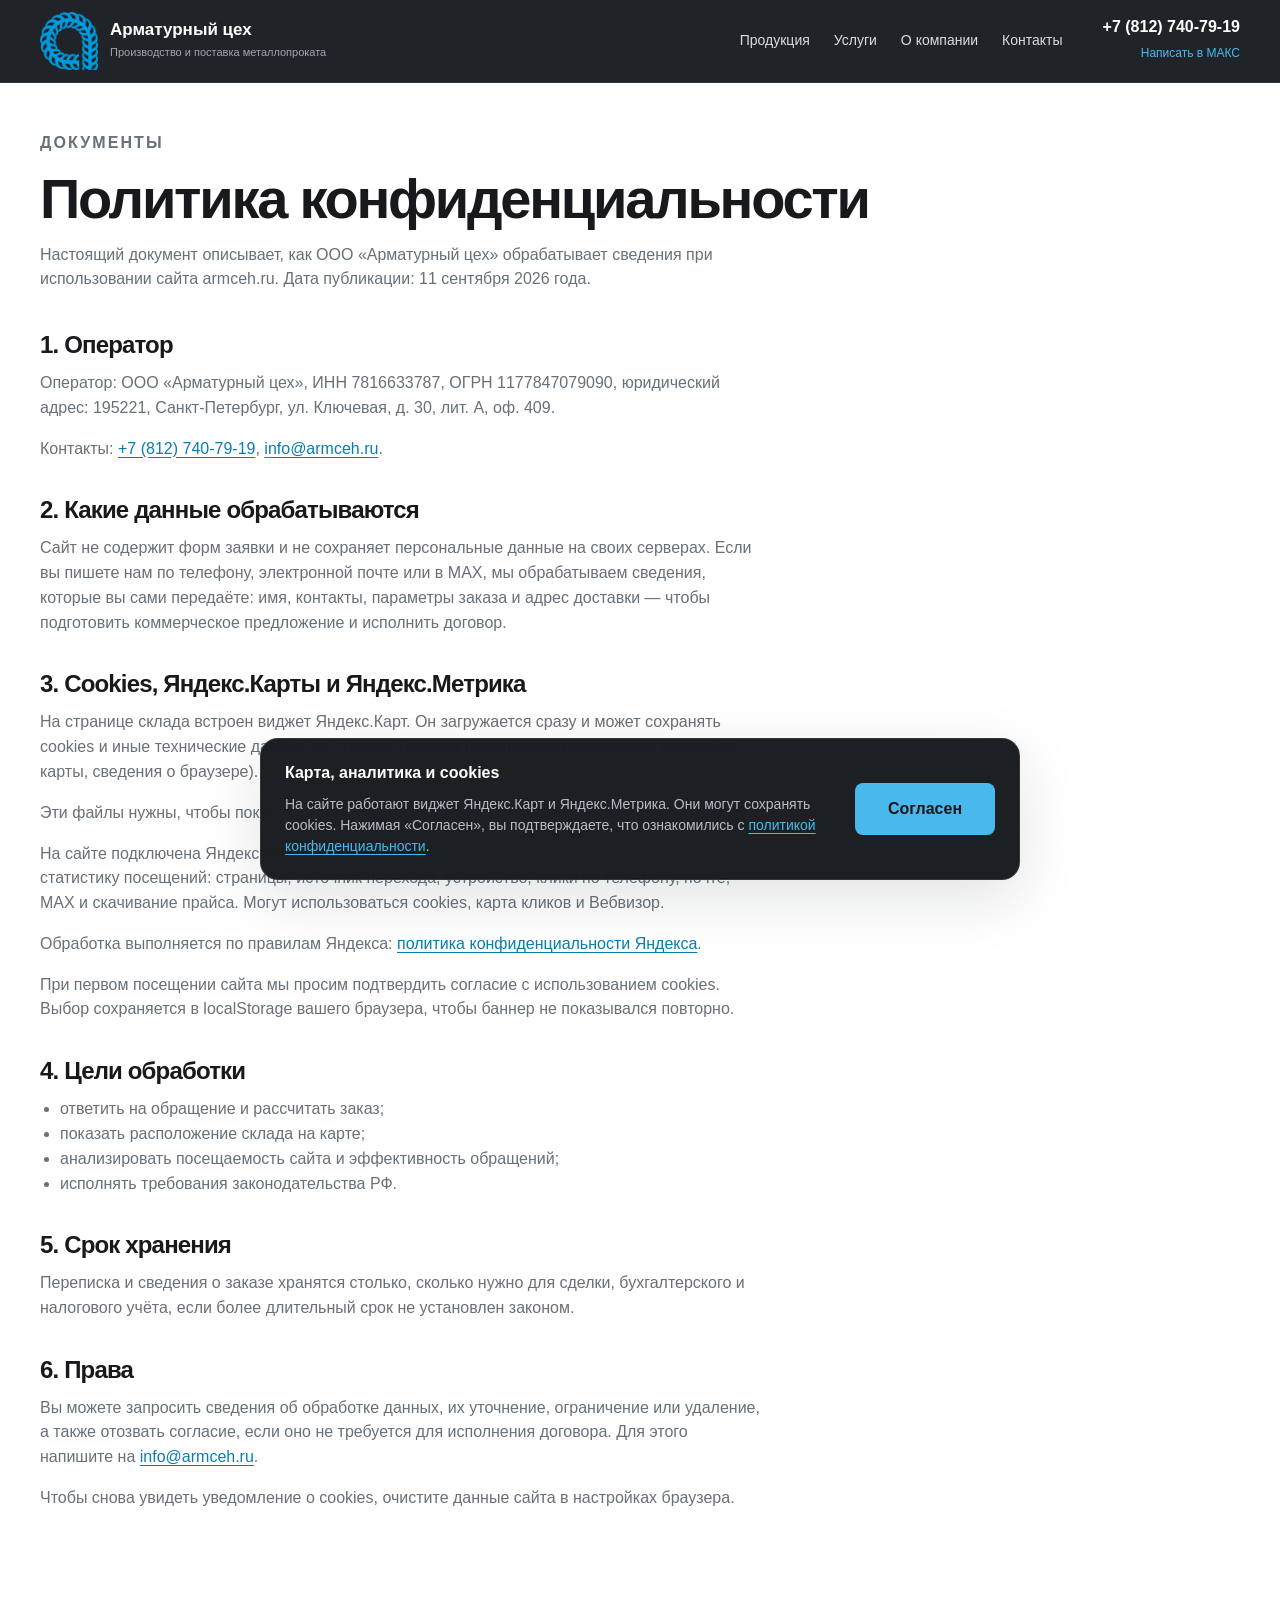
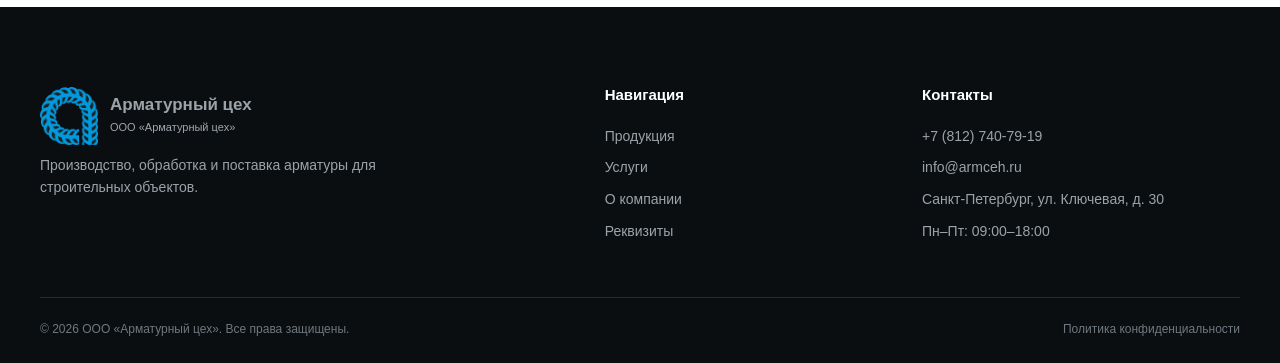
==== privacy.html @ 701f9a3c "Publish branding, privacy, SEO and Yandex Metrika. The live GitHub Pages site on armceh.ru needs the" ====
<!DOCTYPE html>
<html lang="ru">
<head>
  <meta charset="UTF-8">
  <meta name="viewport" content="width=device-width, initial-scale=1.0">
  <title>Политика конфиденциальности — Арматурный цех</title>
  <meta
    name="description"
    content="Политика конфиденциальности ООО «Арматурный цех»: обработка данных, cookies, Яндекс.Карты и Яндекс.Метрика."
  >
  <link rel="canonical" href="https://armceh.ru/privacy.html">
  <meta name="theme-color" content="#13171b">
  <meta property="og:type" content="article">
  <meta property="og:locale" content="ru_RU">
  <meta property="og:site_name" content="Арматурный цех">
  <meta property="og:url" content="https://armceh.ru/privacy.html">
  <meta property="og:title" content="Политика конфиденциальности — Арматурный цех">
  <meta property="og:description" content="Политика конфиденциальности ООО «Арматурный цех»: обработка данных, cookies, Яндекс.Карты и Яндекс.Метрика.">
  <meta property="og:image" content="https://armceh.ru/images/og.jpg">
  <meta name="twitter:card" content="summary_large_image">
  <link rel="icon" href="favicon.ico?v=mark" sizes="any">
  <link rel="icon" type="image/png" sizes="32x32" href="favicon-32.png?v=mark">
  <link rel="apple-touch-icon" sizes="180x180" href="apple-touch-icon.png?v=mark">
  <link rel="stylesheet" href="style.css?v=cookies">
  <script src="script.js?v=metrika" defer></script>
</head>
<body>
  <header class="header" id="top">
    <div class="container header__inner">
      <a class="logo" href="index.html" aria-label="Арматурный цех — на главную">
        <img class="logo__mark" src="logo.png?v=3" alt="" width="256" height="256">
        <span class="logo__text">
          <strong>Арматурный цех</strong>
          <small>Производство и поставка металлопроката</small>
        </span>
      </a>

      <button
        class="menu-button"
        type="button"
        aria-label="Открыть меню"
        aria-expanded="false"
        aria-controls="main-menu"
      >
        <span></span>
        <span></span>
        <span></span>
      </button>

      <nav class="nav" id="main-menu" aria-label="Основное меню">
        <a href="index.html#products">Продукция</a>
        <a href="index.html#services">Услуги</a>
        <a href="index.html#about">О компании</a>
        <a href="index.html#contacts">Контакты</a>
      </nav>

      <div class="header__contacts">
        <a class="header__phone" href="tel:+78127407919">+7 (812) 740-79-19</a>
        <a class="text-button" href="https://max.ru/u/f9LHodD0cOK4kGQ6Bi7NvbEo7JnAtgJ-mdJs-X30t5SCS02kp2CBmQpRLBI" target="_blank" rel="noopener noreferrer">Написать в МАКС</a>
      </div>
    </div>
  </header>

  <main>
    <section class="section legal">
      <div class="container">
        <p class="eyebrow">Документы</p>
        <h1>Политика конфиденциальности</h1>
        <p class="legal__lead">
          Настоящий документ описывает, как ООО «Арматурный цех» обрабатывает
          сведения при использовании сайта armceh.ru. Дата публикации: 11 сентября 2026 года.
        </p>

        <h2>1. Оператор</h2>
        <p>
          Оператор: ООО «Арматурный цех», ИНН 7816633787, ОГРН 1177847079090,
          юридический адрес: 195221, Санкт-Петербург, ул. Ключевая, д. 30, лит. А, оф. 409.
        </p>
        <p>
          Контакты: <a href="tel:+78127407919">+7 (812) 740-79-19</a>,
          <a href="mailto:info@armceh.ru">info@armceh.ru</a>.
        </p>

        <h2>2. Какие данные обрабатываются</h2>
        <p>
          Сайт не содержит форм заявки и не сохраняет персональные данные на своих серверах.
          Если вы пишете нам по телефону, электронной почте или в MAX, мы обрабатываем
          сведения, которые вы сами передаёте: имя, контакты, параметры заказа и адрес доставки —
          чтобы подготовить коммерческое предложение и исполнить договор.
        </p>

        <h2>3. Cookies, Яндекс.Карты и Яндекс.Метрика</h2>
        <p>
          На странице склада встроен виджет Яндекс.Карт. Он загружается сразу и может
          сохранять cookies и иные технические данные на стороне Яндекса
          (идентификаторы сессии, настройки карты, сведения о браузере).
        </p>
        <p>
          Эти файлы нужны, чтобы показать карту и маршрут до склада.
        </p>
        <p>
          На сайте подключена Яндекс.Метрика (счётчик 112493161). Она собирает обезличенную
          статистику посещений: страницы, источник перехода, устройство, клики по телефону,
          почте, MAX и скачивание прайса. Могут использоваться cookies, карта кликов и Вебвизор.
        </p>
        <p>
          Обработка выполняется по правилам Яндекса:
          <a href="https://yandex.ru/legal/confidential/" target="_blank" rel="noopener noreferrer">политика конфиденциальности Яндекса</a>.
        </p>
        <p>
          При первом посещении сайта мы просим подтвердить согласие с использованием cookies.
          Выбор сохраняется в localStorage вашего браузера, чтобы баннер не показывался повторно.
        </p>

        <h2>4. Цели обработки</h2>
        <ul>
          <li>ответить на обращение и рассчитать заказ;</li>
          <li>показать расположение склада на карте;</li>
          <li>анализировать посещаемость сайта и эффективность обращений;</li>
          <li>исполнять требования законодательства РФ.</li>
        </ul>

        <h2>5. Срок хранения</h2>
        <p>
          Переписка и сведения о заказе хранятся столько, сколько нужно для сделки,
          бухгалтерского и налогового учёта, если более длительный срок не установлен законом.
        </p>

        <h2>6. Права</h2>
        <p>
          Вы можете запросить сведения об обработке данных, их уточнение, ограничение
          или удаление, а также отозвать согласие, если оно не требуется для исполнения договора.
          Для этого напишите на <a href="mailto:info@armceh.ru">info@armceh.ru</a>.
        </p>
        <p>
          Чтобы снова увидеть уведомление о cookies, очистите данные сайта в настройках браузера.
        </p>
      </div>
    </section>
  </main>

  <footer class="footer" id="contacts">
    <div class="container footer__grid">
      <div>
        <a class="logo logo--footer" href="index.html">
          <img class="logo__mark" src="logo.png?v=3" alt="" width="256" height="256">
          <span class="logo__text">
            <strong>Арматурный цех</strong>
            <small>ООО «Арматурный цех»</small>
          </span>
        </a>
        <p class="footer__note">
          Производство, обработка и поставка арматуры для строительных объектов.
        </p>
      </div>
      <div>
        <h3>Навигация</h3>
        <a href="index.html#products">Продукция</a>
        <a href="index.html#services">Услуги</a>
        <a href="index.html#about">О компании</a>
        <a href="index.html#requisites">Реквизиты</a>
      </div>
      <div>
        <h3>Контакты</h3>
        <a href="tel:+78127407919">+7 (812) 740-79-19</a>
        <a href="mailto:info@armceh.ru">info@armceh.ru</a>
        <p>Санкт-Петербург, ул. Ключевая, д. 30</p>
        <p>Пн–Пт: 09:00–18:00</p>
      </div>
    </div>
    <div class="container footer__bottom">
      <span>© <span id="current-year"></span> ООО «Арматурный цех». Все права защищены.</span>
      <a href="privacy.html">Политика конфиденциальности</a>
    </div>
  </footer>

  <div
    class="cookie-banner"
    id="cookie-banner"
    hidden
    role="dialog"
    aria-modal="false"
    aria-labelledby="cookie-banner-title"
    aria-describedby="cookie-banner-text"
  >
    <div class="cookie-banner__card">
      <div class="cookie-banner__copy">
        <p class="cookie-banner__title" id="cookie-banner-title">Карта, аналитика и cookies</p>
        <p id="cookie-banner-text">
          На сайте работают виджет Яндекс.Карт и Яндекс.Метрика. Они могут сохранять cookies.
          Нажимая «Согласен», вы подтверждаете, что ознакомились с
          <a href="privacy.html">политикой конфиденциальности</a>.
        </p>
      </div>
      <button class="button button--primary cookie-banner__button" type="button" id="cookie-accept">
        Согласен
      </button>
    </div>
  </div>
</body>
</html>
---- style.css ----
:root {
  --bg: #f4f5f7;
  --surface: #ffffff;
  --surface-dark: #13171b;
  --surface-dark-2: #1b2025;
  --text: #17191c;
  --muted: #687078;
  --line: #dfe3e7;
  --accent: #49b9ed;
  --accent-dark: #087eaf;
  --white: #ffffff;
  --max-width: 1200px;
  --radius: 18px;
  --shadow: 0 18px 60px rgba(16, 23, 30, 0.12);
}

* {
  box-sizing: border-box;
}

html {
  scroll-behavior: smooth;
}

body {
  margin: 0;
  min-width: 320px;
  color: var(--text);
  background: var(--surface);
  font-family: Arial, Helvetica, sans-serif;
  line-height: 1.55;
}

body.menu-open {
  overflow: hidden;
}

button,
input,
select,
textarea {
  font: inherit;
}

button,
a {
  -webkit-tap-highlight-color: transparent;
}

a {
  color: inherit;
  text-decoration: none;
}

img {
  display: block;
  max-width: 100%;
}

.container {
  width: min(calc(100% - 40px), var(--max-width));
  margin-inline: auto;
}

.section {
  padding: 80px 0;
  scroll-margin-top: 90px;
}

.section--muted {
  background: var(--bg);
}

.section--dark {
  color: var(--white);
  background:
    radial-gradient(
      circle at 82% 20%,
      rgba(73, 185, 237, 0.12),
      transparent 28%
    ),
    var(--surface-dark);
}

.eyebrow {
  margin: 0 0 12px;
  color: var(--accent-dark);
  font-size: 13px;
  font-weight: 800;
  letter-spacing: 0.13em;
  text-transform: uppercase;
}

.section--dark .eyebrow,
.hero .eyebrow {
  color: var(--accent);
}

h1,
h2,
h3,
p {
  margin-top: 0;
}

h1,
h2,
h3 {
  line-height: 1.12;
}

h1 {
  max-width: 860px;
  margin-bottom: 24px;
  font-size: clamp(40px, 5.4vw, 70px);
  letter-spacing: -0.04em;
}

h2 {
  margin-bottom: 20px;
  font-size: clamp(32px, 4vw, 52px);
  letter-spacing: -0.035em;
}

h3 {
  margin-bottom: 12px;
  font-size: 22px;
}

.section-heading {
  display: flex;
  align-items: flex-end;
  justify-content: space-between;
  gap: 50px;
  margin-bottom: 44px;
}

.section-heading > p {
  max-width: 500px;
  margin-bottom: 8px;
  color: var(--muted);
}

.section-heading--light > p {
  color: #aab2b9;
}

/* Шапка */

.header {
  position: sticky;
  z-index: 100;
  top: 0;
  color: var(--white);
  background: rgba(19, 23, 27, 0.94);
  border-bottom: 1px solid rgba(255, 255, 255, 0.1);
  backdrop-filter: blur(14px);
}

.header__inner {
  display: flex;
  align-items: center;
  min-height: 82px;
  gap: 28px;
}

.logo {
  display: inline-flex;
  flex-shrink: 0;
  align-items: center;
  gap: 12px;
}

.logo__mark {
  display: block;
  width: auto;
  height: 58px;
  object-fit: contain;
  object-position: center;
  flex-shrink: 0;
}

.logo__text {
  display: flex;
  flex-direction: column;
}

.logo__text strong {
  font-size: 17px;
  line-height: 1.1;
}

.logo__text small {
  margin-top: 4px;
  color: #9fa7ae;
  font-size: 11px;
}

.nav {
  display: flex;
  align-items: center;
  gap: 24px;
  margin-left: auto;
}

.nav a {
  color: #d8dde1;
  font-size: 14px;
  transition: color 0.2s ease;
}

.nav a:hover {
  color: var(--accent);
}

.header__contacts {
  display: flex;
  flex-direction: column;
  align-items: flex-end;
  margin-left: 12px;
}

.header__phone {
  font-weight: 800;
  white-space: nowrap;
}

.text-button {
  padding: 4px 8px;
  margin-right: -8px;
  border-radius: 5px;
  transition: color 0.15s ease, background-color 0.15s ease, transform 0.15s ease;
  color: var(--accent);
  background: none;
  border: 0;
  cursor: pointer;
  font-size: 12px;
}

.text-button:hover {
  color: #8bd8fa;
  background-color: rgba(73, 185, 237, 0.12);
}

.text-button:active {
  transform: translateY(1px) scale(0.97);
  background-color: rgba(73, 185, 237, 0.24);
}

.text-button:focus-visible {
  outline: 2px solid var(--accent);
  outline-offset: 3px;
}

@media (prefers-reduced-motion: reduce) {
  .text-button {
    transition: none;
  }
}

.menu-button {
  display: none;
  width: 44px;
  height: 44px;
  margin-left: auto;
  padding: 10px;
  background: transparent;
  border: 1px solid rgba(255, 255, 255, 0.18);
  border-radius: 10px;
}

.menu-button span {
  display: block;
  width: 100%;
  height: 2px;
  margin: 5px 0;
  background: var(--white);
  transition:
    transform 0.2s ease,
    opacity 0.2s ease;
}

/* Первый экран */

.hero {
  position: relative;
  overflow: hidden;
  min-height: 760px;
  color: var(--white);
  background:
    linear-gradient(
      105deg,
      rgba(9, 12, 15, 0.98) 0%,
      rgba(17, 22, 27, 0.9) 50%,
      rgba(27, 32, 37, 0.84) 100%
    ),
    repeating-linear-gradient(
      120deg,
      transparent 0 44px,
      rgba(255, 255, 255, 0.025) 44px 46px
    ),
    #14191e;
}

.hero::after {
  position: absolute;
  right: -80px;
  bottom: -170px;
  width: 620px;
  height: 620px;
  content: "";
  border: 90px solid rgba(73, 185, 237, 0.13);
  border-radius: 50%;
}

.hero__grid {
  position: absolute;
  inset: 0;
  opacity: 0.34;
  background-image:
    linear-gradient(
      rgba(255, 255, 255, 0.035) 1px,
      transparent 1px
    ),
    linear-gradient(
      90deg,
      rgba(255, 255, 255, 0.035) 1px,
      transparent 1px
    );
  background-size: 70px 70px;
}

.hero__content {
  position: relative;
  z-index: 1;
  display: grid;
  grid-template-columns: minmax(0, 1.45fr) minmax(310px, 0.55fr);
  align-items: stretch;
  align-content: center;
  gap: 70px;
  min-height: 760px;
  padding-top: 72px;
  padding-bottom: 72px;
}

.hero__lead {
  max-width: 720px;
  margin-bottom: 34px;
  color: #bdc5cc;
  font-size: 20px;
}

.hero__actions {
  display: flex;
  flex-wrap: wrap;
  gap: 14px;
}

.button {
  display: inline-flex;
  min-height: 52px;
  align-items: center;
  justify-content: center;
  padding: 0 24px;
  border: 1px solid transparent;
  border-radius: 8px;
  cursor: pointer;
  font-weight: 800;
  transition:
    transform 0.2s ease,
    background 0.2s ease,
    border-color 0.2s ease;
}

.button:hover {
  transform: translateY(-2px);
}

.button--primary {
  color: #171717;
  background: var(--accent);
}

.button--primary:hover {
  background: #75cef5;
}

.button--outline {
  color: var(--white);
  background: transparent;
  border-color: rgba(255, 255, 255, 0.34);
}

.button--outline:hover {
  border-color: var(--white);
}

.button--dark {
  color: var(--white);
  background: var(--surface-dark);
}

.button--wide {
  width: 100%;
}

.hero__features {
  display: flex;
  flex-wrap: wrap;
  gap: 38px;
  margin: 54px 0 0;
  padding: 0;
  list-style: none;
}

.hero__features li {
  display: flex;
  flex-direction: column;
}

.hero__features strong {
  color: var(--white);
  font-size: 18px;
}

.hero__features span {
  color: #929ba3;
  font-size: 13px;
}

.hero-card {
  display: flex;
  flex-direction: column;
  padding: 34px;
  color: var(--text);
  background: var(--surface);
  border-radius: var(--radius);
  box-shadow: var(--shadow);
}

.hero-card__label {
  margin-bottom: 8px;
  color: var(--accent-dark);
  font-size: 13px;
  font-weight: 800;
  letter-spacing: 0.1em;
  text-transform: uppercase;
}

.hero-card h2 {
  margin-bottom: 10px;
  font-size: 32px;
}

.hero-card > p {
  color: var(--muted);
}

.hero-card .hero-card__hint {
  margin: 0;
  font-size: 14px;
}

.hero-card .max-contact-block {
  margin-top: 24px;
  margin-bottom: auto;
}

.max-contact-block {
  display: grid;
  gap: 14px;
}

button:disabled {
  cursor: default;
}

/* Продукция */

.product-grid {
  display: grid;
  grid-template-columns: repeat(4, 1fr);
  gap: 20px;
}

.product-card {
  display: flex;
  flex-direction: column;
  overflow: hidden;
  height: 100%;
  background: var(--surface);
  border: 1px solid var(--line);
  border-radius: var(--radius);
  transition:
    transform 0.25s ease,
    box-shadow 0.25s ease;
}

.product-card:hover {
  transform: translateY(-7px);
  box-shadow: var(--shadow);
}

.product-card__visual {
  position: relative;
  overflow: hidden;
  height: 220px;
  background: linear-gradient(145deg, #424a51, #171b1f);
}

.product-card__visual::after {
  position: absolute;
  inset: 0;
  content: "";
  background: linear-gradient(
    150deg,
    transparent 40%,
    rgba(73, 185, 237, 0.18)
  );
}

.product-card__content {
  display: flex;
  flex: 1;
  flex-direction: column;
  padding: 25px;
}

.product-card__content p {
  flex: 1;
  color: var(--muted);
  font-size: 14px;
}

.card-link {
  margin-top: auto;
  padding: 0;
  color: var(--accent-dark);
  background: transparent;
  border: 0;
  cursor: pointer;
  font-weight: 800;
}

.product-card__visual--bars span {
  position: absolute;
  z-index: 1;
  left: -40px;
  width: 330px;
  height: 18px;
  background:
    repeating-linear-gradient(
      90deg,
      #9ca4aa 0 8px,
      #626a70 8px 12px
    );
  border-radius: 10px;
  box-shadow: 0 7px 12px rgba(0, 0, 0, 0.35);
  transform: rotate(-15deg);
}

.product-card__visual--bars span:nth-child(1) {
  top: 45px;
}

.product-card__visual--bars span:nth-child(2) {
  top: 76px;
  left: -15px;
}

.product-card__visual--bars span:nth-child(3) {
  top: 107px;
  left: -30px;
}

.product-card__visual--bars span:nth-child(4) {
  top: 138px;
  left: -5px;
}

.product-card__visual--bars span:nth-child(5) {
  top: 169px;
  left: -45px;
}

.product-card__visual--bent span {
  position: absolute;
  z-index: 1;
  width: 150px;
  height: 130px;
  border: 17px solid #818a91;
  border-right: 0;
  border-bottom: 0;
  border-radius: 22px 0 0;
  transform: rotate(20deg);
}

.product-card__visual--bent span:nth-child(1) {
  top: 38px;
  left: 55px;
}

.product-card__visual--bent span:nth-child(2) {
  top: 65px;
  left: 90px;
  opacity: 0.7;
}

.product-card__visual--bent span:nth-child(3) {
  top: 92px;
  left: 125px;
  opacity: 0.45;
}

.product-card__visual--mesh span {
  position: absolute;
  z-index: 1;
  inset: 25px;
  background-image:
    linear-gradient(#8f989e 5px, transparent 5px),
    linear-gradient(90deg, #8f989e 5px, transparent 5px);
  background-size: 36px 36px;
  transform:
    perspective(400px)
    rotateX(55deg)
    rotateZ(-12deg);
  box-shadow: 0 30px 30px rgba(0, 0, 0, 0.3);
}

.product-card__visual--frame span {
  position: absolute;
  z-index: 1;
  left: 35px;
  width: 230px;
  height: 12px;
  background: #8c949a;
  border-radius: 7px;
  transform: rotate(-12deg);
}

.product-card__visual--frame span:nth-child(1) {
  top: 55px;
}

.product-card__visual--frame span:nth-child(2) {
  top: 105px;
}

.product-card__visual--frame span:nth-child(3) {
  top: 82px;
  transform: rotate(78deg);
}

.product-card__visual--frame span:nth-child(4) {
  top: 82px;
  left: 128px;
  transform: rotate(78deg);
}

/* Услуги */

.service-list {
  display: grid;
  grid-template-columns: repeat(2, 1fr);
  border-top: 1px solid #343b42;
  border-left: 1px solid #343b42;
}

.service {
  display: grid;
  grid-template-columns: 60px 1fr;
  gap: 20px;
  padding: 26px 34px;
  border-right: 1px solid #343b42;
  border-bottom: 1px solid #343b42;
}

.service:last-child:nth-child(odd) {
  grid-column: 1 / -1;
}

.service__number {
  color: var(--accent);
  font-size: 14px;
  font-weight: 800;
}

.service p {
  max-width: 440px;
  margin-bottom: 0;
  color: #a9b0b6;
}

/* О компании */

.about {
  display: grid;
  grid-template-columns: 1fr 1fr;
  align-items: stretch;
  gap: 80px;
}

.about__visual {
  position: relative;
  overflow: hidden;
  min-height: 520px;
  margin: 0;
  background: #1b2025;
  border-radius: var(--radius);
  box-shadow: var(--shadow);
}

.about__visual::after {
  position: absolute;
  z-index: 1;
  inset: 0;
  content: "";
  pointer-events: none;
  background:
    linear-gradient(
      165deg,
      rgba(8, 126, 175, 0.18),
      transparent 42%
    ),
    linear-gradient(
      180deg,
      transparent 58%,
      rgba(19, 23, 27, 0.38)
    );
}

.about__visual img {
  position: absolute;
  inset: 0;
  display: block;
  width: 100%;
  height: 100%;
  object-fit: cover;
  object-position: 78% 22%;
}

.about__content > p:not(.eyebrow) {
  color: var(--muted);
  font-size: 17px;
}

.stats {
  display: grid;
  grid-template-columns: repeat(3, 1fr);
  gap: 22px;
  margin: 38px 0;
  padding: 28px 0;
  border-top: 1px solid var(--line);
  border-bottom: 1px solid var(--line);
}

.stats div {
  display: flex;
  flex-direction: column;
}

.stats strong {
  font-size: clamp(24px, 2.2vw, 29px);
  white-space: nowrap;
}

.stats span {
  color: var(--muted);
  font-size: 12px;
}

/* Партнёры */
.partners__grid { display: grid; grid-template-columns: repeat(4, minmax(0, 1fr)); gap: 20px; margin-top: 32px; }
.partner { display: flex; flex-direction: column; padding: 28px; background: #fff; border: 1px solid var(--line); border-radius: 18px; }
.partner__logo { height: 84px; display: flex; align-items: center; margin-bottom: 18px; }
.partner__logo img { width: 100%; max-width: 200px; max-height: 80px; object-fit: contain; object-position: left center; }
.partner__logo--dark { background: #20262c; border-radius: 8px; padding: 12px; }
.partner__wordmark { font-size: 38px; font-weight: 800; color: #135a9f; letter-spacing: -1px; }
.partner p { color: var(--muted); font-size: 15px; line-height: 1.6; margin-bottom: 24px; }
.partner a { margin-top: auto; font-size: 14px; font-weight: 700; text-underline-offset: 5px; }
.partner a:hover, .partner a:focus-visible { color: #087eaf; text-decoration: underline; }
@media (max-width: 1100px) { .partners__grid { grid-template-columns: repeat(2, minmax(0, 1fr)); } }
@media (max-width: 600px) { .partners__grid { grid-template-columns: 1fr; } }

/* Связаться с нами */

.request {
  color: var(--white);
  background:
    linear-gradient(
      115deg,
      rgba(73, 185, 237, 0.16),
      transparent 35%
    ),
    var(--surface-dark);
}

.request__inner {
  display: grid;
  grid-template-columns: 0.85fr 1.15fr;
  gap: 80px;
  align-items: start;
}

.request__copy p:not(.eyebrow) {
  color: #aeb5bb;
  font-size: 17px;
}

.request__contacts {
  display: grid;
  gap: 8px;
  margin-top: 34px;
}

.request__contacts a {
  font-size: 20px;
  font-weight: 800;
}

.contact-card {
  padding: 34px;
  color: var(--text);
  background: var(--white);
  border-radius: var(--radius);
}

/* Карта склада */



.warehouse__panel {
  display: grid;
  grid-template-columns: minmax(290px, 0.8fr) minmax(0, 1.8fr);
  overflow: hidden;
  border: 1px solid var(--line);
  border-radius: var(--radius);
  background: var(--surface-dark);
}

.warehouse__info {
  display: flex;
  flex-direction: column;
  align-items: flex-start;
  justify-content: center;
  padding: 36px;
  color: var(--white);
}

.warehouse__info .eyebrow {
  color: var(--accent);
}

.warehouse__info h2 {
  margin-bottom: 28px;
  font-size: clamp(32px, 3vw, 42px);
}

.warehouse__city {
  margin-bottom: 6px;
  color: #bdc5cc;
  font-size: 14px;
}

.warehouse__address {
  margin-bottom: 28px;
  font-size: 20px;
  font-weight: 700;
  line-height: 1.4;
}

.warehouse__info .button {
  gap: 14px;
  padding: 12px 20px;
  text-align: center;
}

.warehouse__map {
  min-width: 0;
  background: var(--bg);
}

.warehouse__map iframe {
  display: block;
  width: 100%;
  height: 100%;
  min-height: 460px;
  border: 0;
}

@media (max-width: 760px) {
  .warehouse__panel {
    grid-template-columns: 1fr;
  }

  .warehouse__info {
    padding: 28px;
  }

  .warehouse__info h2 {
    margin-bottom: 18px;
  }

  .warehouse__address {
    margin-bottom: 20px;
  }

  .warehouse__map iframe {
    height: 380px;
    min-height: 380px;
  }
}

/* Реквизиты организации */

.section.requisites {
  background: var(--bg);
  border-top: 1px solid var(--line);
}

.requisites__heading {
  margin-bottom: 24px;
}

.requisites__heading h2 {
  margin-bottom: 14px;
}

.requisites__notice {
  max-width: 800px;
  margin: 0;
  padding-left: 14px;
  border-left: 3px solid var(--accent);
  color: var(--muted);
  font-size: 14px;
}

.requisites__grid {
  display: grid;
  grid-template-columns: repeat(2, minmax(0, 1fr));
  gap: 24px;
}

.requisites__card {
  min-width: 0;
  padding: 28px;
  background: var(--white);
  border: 1px solid var(--line);
  border-radius: var(--radius);
}

.requisites__card h3 {
  margin-bottom: 20px;
  font-size: 20px;
}

.requisites__list {
  margin: 0;
}

.requisites__list > div {
  display: grid;
  grid-template-columns: minmax(0, 0.9fr) minmax(0, 1.1fr);
  gap: 16px;
  padding: 12px 0;
  border-bottom: 1px solid var(--line);
  font-size: 14px;
}

.requisites__list > div:first-child {
  padding-top: 0;
}

.requisites__list > div:last-child {
  padding-bottom: 0;
  border-bottom: 0;
}

.requisites__list dt {
  color: var(--muted);
}

.requisites__list dd {
  min-width: 0;
  margin: 0;
  font-weight: 600;
  font-variant-numeric: tabular-nums;
  overflow-wrap: anywhere;
}

@media (max-width: 900px) {
  .requisites__grid {
    grid-template-columns: 1fr;
  }
}

@media (max-width: 480px) {
  .requisites__card {
    padding: 22px;
  }

  .requisites__list > div {
    grid-template-columns: 1fr;
    gap: 4px;
  }
}

/* Подвал */

.footer {
  padding: 80px 0 24px;
  color: #dbe0e4;
  background: #0b0e11;
}

.footer__grid {
  display: grid;
  grid-template-columns: 1.4fr 0.7fr 0.9fr;
  gap: 70px;
}

.logo--footer {
  color: var(--white);
  align-self: flex-start;
}

.footer__note {
  max-width: 390px;
  margin-top: 20px;
  color: #818a92;
}

.footer h3 {
  color: var(--white);
  font-size: 15px;
}

.footer__grid > div {
  display: flex;
  flex-direction: column;
  align-items: flex-start;
  gap: 10px;
}

.footer__grid a,
.footer__grid p {
  margin: 0;
  color: #9ba3aa;
  font-size: 14px;
}

.footer__grid a:hover {
  color: var(--accent);
}

.footer__bottom {
  display: flex;
  justify-content: space-between;
  gap: 20px;
  margin-top: 55px;
  padding-top: 22px;
  color: #6f7880;
  border-top: 1px solid #252a2f;
  font-size: 12px;
}

/* Адаптивность */

@media (max-width: 1050px) {
  .header__contacts {
    display: none;
  }

  .product-grid {
    grid-template-columns: repeat(2, 1fr);
  }

  .about {
    gap: 45px;
  }
}

@media (max-width: 820px) {
  .section {
    padding: 48px 0;
  }

  .section-heading {
    display: block;
  }

  .menu-button {
    display: block;
  }

  .nav {
    position: fixed;
    top: 82px;
    right: 0;
    left: 0;
    display: none;
    flex-direction: column;
    align-items: stretch;
    gap: 0;
    padding: 12px 20px 24px;
    background: #13171b;
    border-bottom: 1px solid #31373c;
  }

  .nav.is-open {
    display: flex;
  }

  .nav a {
    padding: 15px 0;
    border-bottom: 1px solid #292f34;
    font-size: 16px;
  }

  .menu-button.is-open span:nth-child(1) {
    transform: translateY(7px) rotate(45deg);
  }

  .menu-button.is-open span:nth-child(2) {
    opacity: 0;
  }

  .menu-button.is-open span:nth-child(3) {
    transform: translateY(-7px) rotate(-45deg);
  }

  .hero__content {
    grid-template-columns: 1fr;
    gap: 45px;
    padding-top: 70px;
    padding-bottom: 70px;
  }

  .hero-card {
    max-width: 590px;
  }

  .about,
  .request__inner {
    grid-template-columns: 1fr;
  }

  .about__visual {
    min-height: 420px;
  }

  .request__inner {
    gap: 40px;
  }

  .footer__grid {
    grid-template-columns: 1fr 1fr;
  }

  .footer__grid > div:first-child {
    grid-column: 1 / -1;
  }
}

@media (max-width: 590px) {
  .container {
    width: min(calc(100% - 28px), var(--max-width));
  }

  .header__inner {
    min-height: 72px;
  }

  .logo__text small {
    display: none;
  }

  .logo__mark {
    height: 48px;
  }

  .nav {
    top: 72px;
  }

  .hero__content {
    min-height: auto;
    padding-top: 58px;
  }

  h1 {
    font-size: 42px;
  }

  h2 {
    font-size: 34px;
  }

  .hero__lead {
    font-size: 17px;
  }

  .hero__actions {
    display: grid;
  }

  .hero__actions .button {
    width: 100%;
  }

  .hero__features {
    display: grid;
    grid-template-columns: 1fr 1fr;
    gap: 22px;
  }

  .hero-card {
    padding: 25px;
  }

  .product-grid,
  .service-list,
  .stats,
  .footer__grid {
    grid-template-columns: 1fr;
  }

  .service {
    grid-template-columns: 42px 1fr;
    min-height: auto;
    padding: 25px 20px;
  }

  .about__visual {
    min-height: 360px;
  }

  .stats {
    gap: 15px;
  }

  .contact-card {
    padding: 25px;
  }

  .footer__grid > div:first-child {
    grid-column: auto;
  }

  .footer__bottom {
    flex-direction: column;
  }
}
/* Преимущества */
.advantages__grid { display: grid; grid-template-columns: repeat(3, minmax(0, 1fr)); gap: 24px; margin-top: 32px; }
.advantage { overflow: hidden; border: 1px solid var(--line); border-radius: 18px; background: #fff; }
.advantage > img { display: block; width: 100%; height: 190px; object-fit: contain; background: #20282e; }
.advantage__body { padding: 24px; }
.advantage h3 { font-size: 22px; line-height: 1.25; margin-bottom: 12px; }
.advantage p { margin: 0; font-size: 16px; color: var(--muted); }
@media (max-width: 1000px) { .advantages__grid { grid-template-columns: repeat(2, minmax(0, 1fr)); } }
@media (max-width: 600px) { .advantages__grid { grid-template-columns: 1fr; gap: 20px; } }

#about { background: #fff; }

/* Визуальная иерархия контактов и реквизитов */
.button__icon { width: 20px; height: 20px; flex: 0 0 20px; }
.button:has(.button__icon) { gap: 10px; }
.button--secondary { color: #176485; background: #fff; border-color: #9fcde1; }
.button--secondary:hover { background: #edf8fd; border-color: #087eaf; }
.button:focus-visible { outline: 3px solid #087eaf; outline-offset: 3px; }
.partner__logo { justify-content: center; }
.partner__logo img { max-width: 190px; max-height: 58px; object-position: center; }
.partner__logo--invert { filter: brightness(0) invert(1); }
.partner__wordmark { color: #fff; font-size: 36px; }
.requisites__heading { display: grid; grid-template-columns: 1fr auto; align-items: center; column-gap: 24px; row-gap: 12px; }
.requisites__heading .eyebrow { grid-column: 1 / -1; margin: 0; }
.requisites__heading h2 { margin: 0; }
.requisites__list > div { font-size: 15px; }
.requisites__list dd { font-weight: 400; }
@media (max-width: 900px) {
  .requisites__heading { grid-template-columns: 1fr; }
  .requisites__download { justify-self: start; }
}

.cookie-banner {
  position: fixed;
  z-index: 200;
  right: 20px;
  bottom: 20px;
  left: 20px;
  display: flex;
  justify-content: center;
  pointer-events: none;
}

.cookie-banner[hidden] {
  display: none;
}

.cookie-banner__card {
  display: flex;
  align-items: center;
  gap: 28px;
  width: min(100%, 760px);
  padding: 22px 24px;
  pointer-events: auto;
  color: var(--white);
  background: rgba(19, 23, 27, 0.96);
  border: 1px solid rgba(255, 255, 255, 0.1);
  border-radius: var(--radius);
  box-shadow: var(--shadow);
  backdrop-filter: blur(16px);
}

.cookie-banner__copy {
  min-width: 0;
}

.cookie-banner__title {
  margin: 0 0 8px;
  font-size: 16px;
  font-weight: 800;
}

.cookie-banner__copy p:last-child {
  margin: 0;
  color: #b7bfc6;
  font-size: 14px;
  line-height: 1.5;
}

.cookie-banner__copy a {
  color: var(--accent);
  text-decoration: underline;
  text-underline-offset: 3px;
}

.cookie-banner__button {
  flex-shrink: 0;
  min-width: 140px;
  justify-content: center;
}

.legal {
  padding-top: 48px;
}

.legal h1 {
  max-width: none;
  margin-bottom: 12px;
  font-size: clamp(36px, 5vw, 56px);
}

.legal__lead {
  max-width: 720px;
  margin-bottom: 40px;
  color: var(--muted);
  font-size: 17px;
}

.legal h2 {
  margin: 36px 0 12px;
  font-size: 24px;
}

.legal p,
.legal li {
  max-width: 720px;
  color: var(--muted);
  font-size: 16px;
}

.legal a {
  color: var(--accent-dark);
  text-decoration: underline;
  text-underline-offset: 3px;
}

.legal ul {
  margin: 0 0 8px;
  padding-left: 20px;
}

@media (max-width: 700px) {
  .cookie-banner__card {
    flex-direction: column;
    align-items: stretch;
    gap: 16px;
    padding: 20px;
  }

  .cookie-banner__button {
    width: 100%;
  }
}
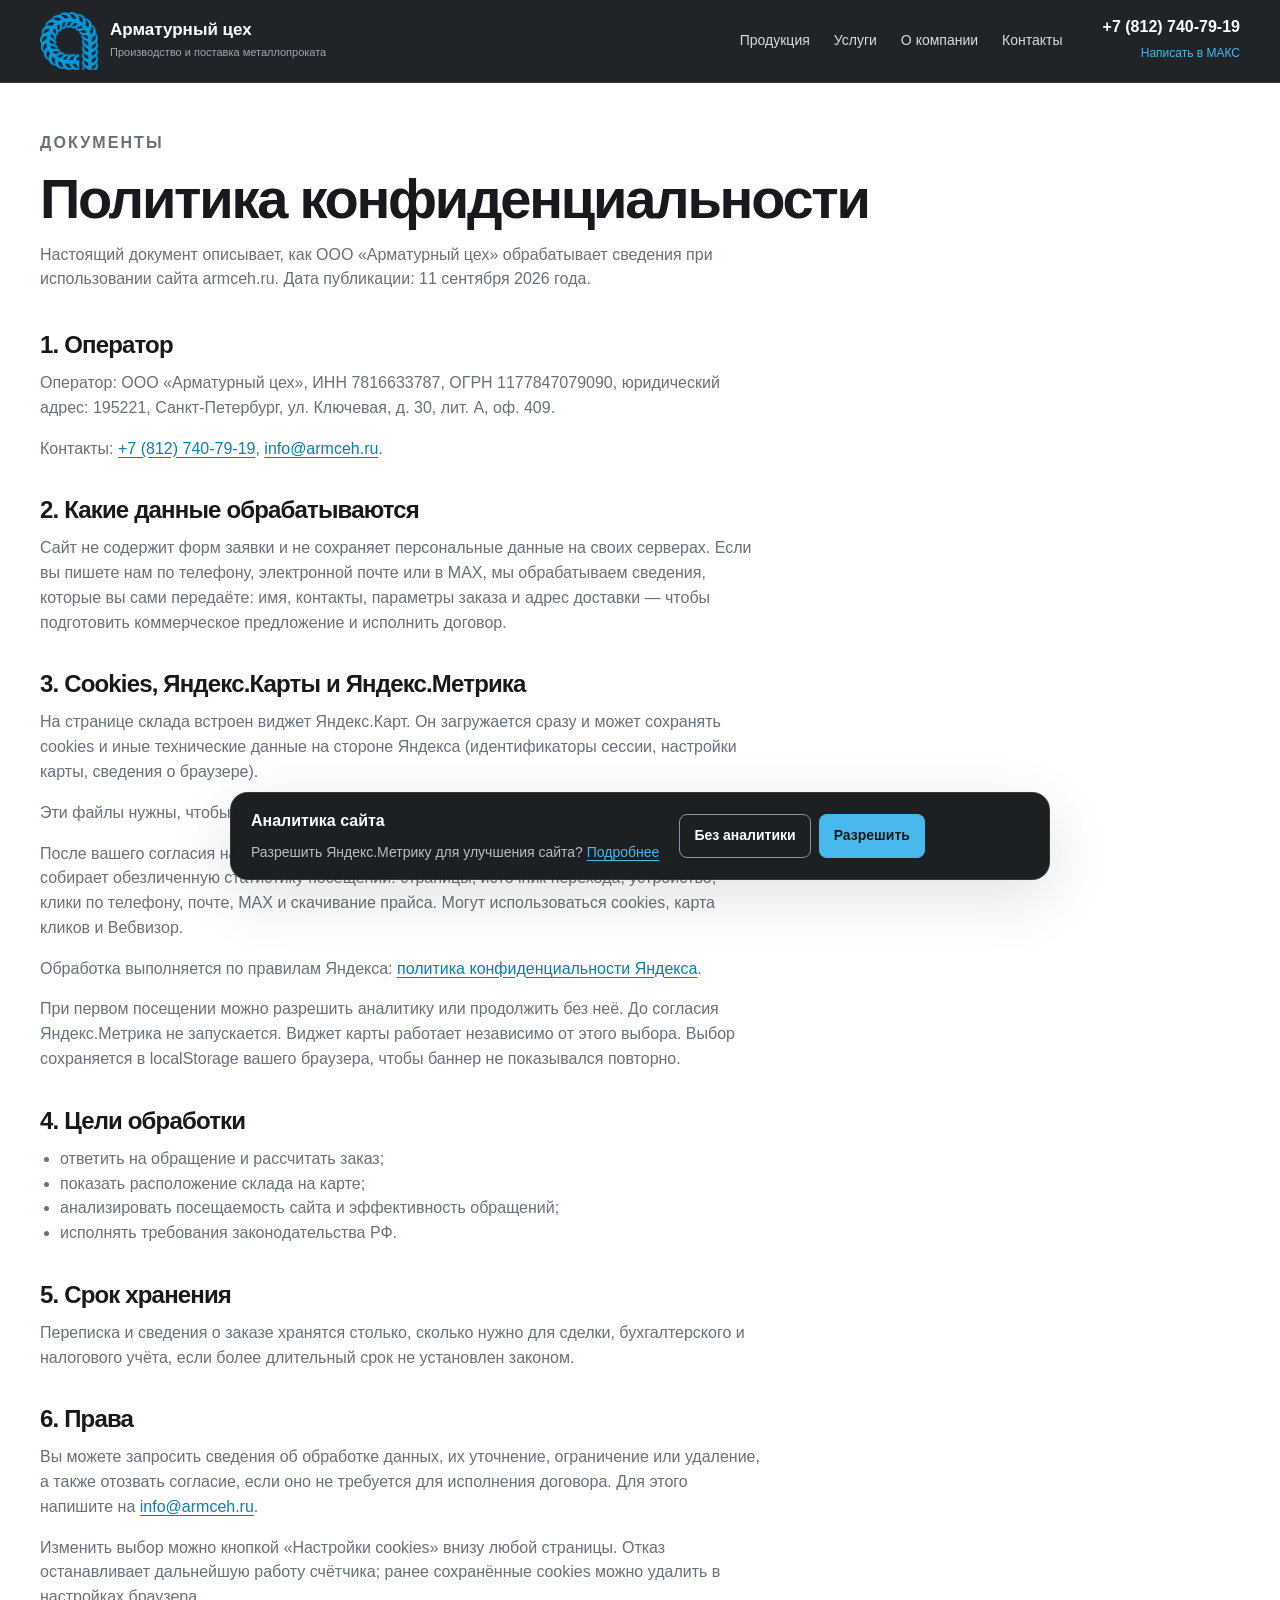
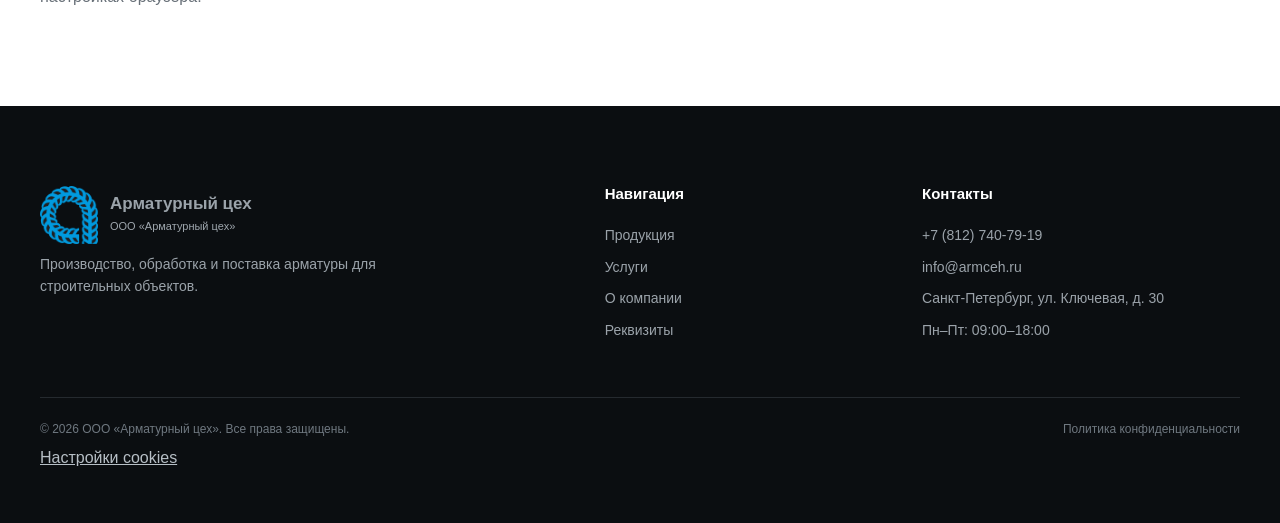
==== commit 0982ba74: "Improve contact access, analytics consent and company details" ====
--- a/privacy.html
+++ b/privacy.html
@@ -18,11 +18,11 @@
   <meta property="og:description" content="Политика конфиденциальности ООО «Арматурный цех»: обработка данных, cookies, Яндекс.Карты и Яндекс.Метрика.">
   <meta property="og:image" content="https://armceh.ru/images/og.jpg">
   <meta name="twitter:card" content="summary_large_image">
-  <link rel="icon" href="favicon.ico?v=mark" sizes="any">
-  <link rel="icon" type="image/png" sizes="32x32" href="favicon-32.png?v=mark">
+  <link rel="icon" type="image/png" sizes="32x32" href="favicon-32.png?v=trans">
+  <link rel="icon" href="favicon.ico?v=trans" sizes="any">
   <link rel="apple-touch-icon" sizes="180x180" href="apple-touch-icon.png?v=mark">
-  <link rel="stylesheet" href="style.css?v=cookies">
-  <script src="script.js?v=metrika" defer></script>
+  <link rel="stylesheet" href="style.css?v=audit-fixes">
+  <script src="script.js?v=audit-fixes" defer></script>
 </head>
 <body>
   <header class="header" id="top">
@@ -52,6 +52,7 @@
         <a href="index.html#services">Услуги</a>
         <a href="index.html#about">О компании</a>
         <a href="index.html#contacts">Контакты</a>
+      <a class="nav__phone" href="tel:+78127407919">Позвонить: +7 (812) 740-79-19</a>
       </nav>
 
       <div class="header__contacts">
@@ -99,7 +100,7 @@
           Эти файлы нужны, чтобы показать карту и маршрут до склада.
         </p>
         <p>
-          На сайте подключена Яндекс.Метрика (счётчик 112493161). Она собирает обезличенную
+          После вашего согласия на сайте подключается Яндекс.Метрика (счётчик 112493161). Она собирает обезличенную
           статистику посещений: страницы, источник перехода, устройство, клики по телефону,
           почте, MAX и скачивание прайса. Могут использоваться cookies, карта кликов и Вебвизор.
         </p>
@@ -108,7 +109,7 @@
           <a href="https://yandex.ru/legal/confidential/" target="_blank" rel="noopener noreferrer">политика конфиденциальности Яндекса</a>.
         </p>
         <p>
-          При первом посещении сайта мы просим подтвердить согласие с использованием cookies.
+          При первом посещении можно разрешить аналитику или продолжить без неё. До согласия Яндекс.Метрика не запускается. Виджет карты работает независимо от этого выбора.
           Выбор сохраняется в localStorage вашего браузера, чтобы баннер не показывался повторно.
         </p>
 
@@ -133,7 +134,7 @@
           Для этого напишите на <a href="mailto:info@armceh.ru">info@armceh.ru</a>.
         </p>
         <p>
-          Чтобы снова увидеть уведомление о cookies, очистите данные сайта в настройках браузера.
+          Изменить выбор можно кнопкой «Настройки cookies» внизу любой страницы. Отказ останавливает дальнейшую работу счётчика; ранее сохранённые cookies можно удалить в настройках браузера.
         </p>
       </div>
     </section>
@@ -172,6 +173,7 @@
       <span>© <span id="current-year"></span> ООО «Арматурный цех». Все права защищены.</span>
       <a href="privacy.html">Политика конфиденциальности</a>
     </div>
+  <div class="container"><button type="button" class="cookie-settings">Настройки cookies</button></div>
   </footer>
 
   <div
@@ -185,16 +187,13 @@
   >
     <div class="cookie-banner__card">
       <div class="cookie-banner__copy">
-        <p class="cookie-banner__title" id="cookie-banner-title">Карта, аналитика и cookies</p>
-        <p id="cookie-banner-text">
-          На сайте работают виджет Яндекс.Карт и Яндекс.Метрика. Они могут сохранять cookies.
-          Нажимая «Согласен», вы подтверждаете, что ознакомились с
-          <a href="privacy.html">политикой конфиденциальности</a>.
-        </p>
-      </div>
-      <button class="button button--primary cookie-banner__button" type="button" id="cookie-accept">
-        Согласен
-      </button>
+        <p class="cookie-banner__title" id="cookie-banner-title">Аналитика сайта</p>
+        <p id="cookie-banner-text">Разрешить Яндекс.Метрику для улучшения сайта? <a href="privacy.html">Подробнее</a></p>
+      </div>
+      <div class="cookie-banner__actions">
+        <button class="button button--secondary" type="button" id="cookie-reject">Без аналитики</button>
+        <button class="button button--primary" type="button" id="cookie-accept">Разрешить</button>
+      </div>
     </div>
   </div>
 </body>
--- a/style.css
+++ b/style.css
@@ -1395,3 +1395,22 @@
   }
 }
 
+
+/* Audit improvements: compact consent and mobile contact access */
+.nav .nav__phone { display: none; }
+.cookie-banner__card { width: min(100%, 820px); padding: 16px 20px; gap: 20px; }
+.cookie-banner__actions { display: flex; gap: 8px; flex-shrink: 0; }
+.cookie-banner__actions .button { min-height: 44px; padding: 10px 14px; font-size: 14px; }
+.cookie-banner__actions .button--secondary { color: #fff; background: transparent; border-color: #89949e; }
+.cookie-banner__actions .button--secondary:hover { background: #343b42; }
+.cookie-settings { margin: 0 0 20px; padding: 8px 0; color: #b7bfc6; background: none; border: 0; font: inherit; cursor: pointer; text-decoration: underline; }
+.cookie-settings:hover, .cookie-settings:focus-visible { color: var(--accent); }
+@media (max-width: 820px) { .nav .nav__phone { display: block; color: var(--accent); } }
+@media (max-width: 700px) {
+  .cookie-banner { left: 10px; right: 10px; bottom: 10px; }
+  .cookie-banner__card { padding: 14px; gap: 12px; }
+  .cookie-banner__title { margin-bottom: 4px; font-size: 15px; }
+  .cookie-banner__copy p:last-child { font-size: 13px; }
+  .cookie-banner__actions { display: grid; grid-template-columns: 1fr 1fr; }
+  .service { grid-template-columns: 24px minmax(0, 1fr); gap: 12px; padding: 22px 16px; }
+}
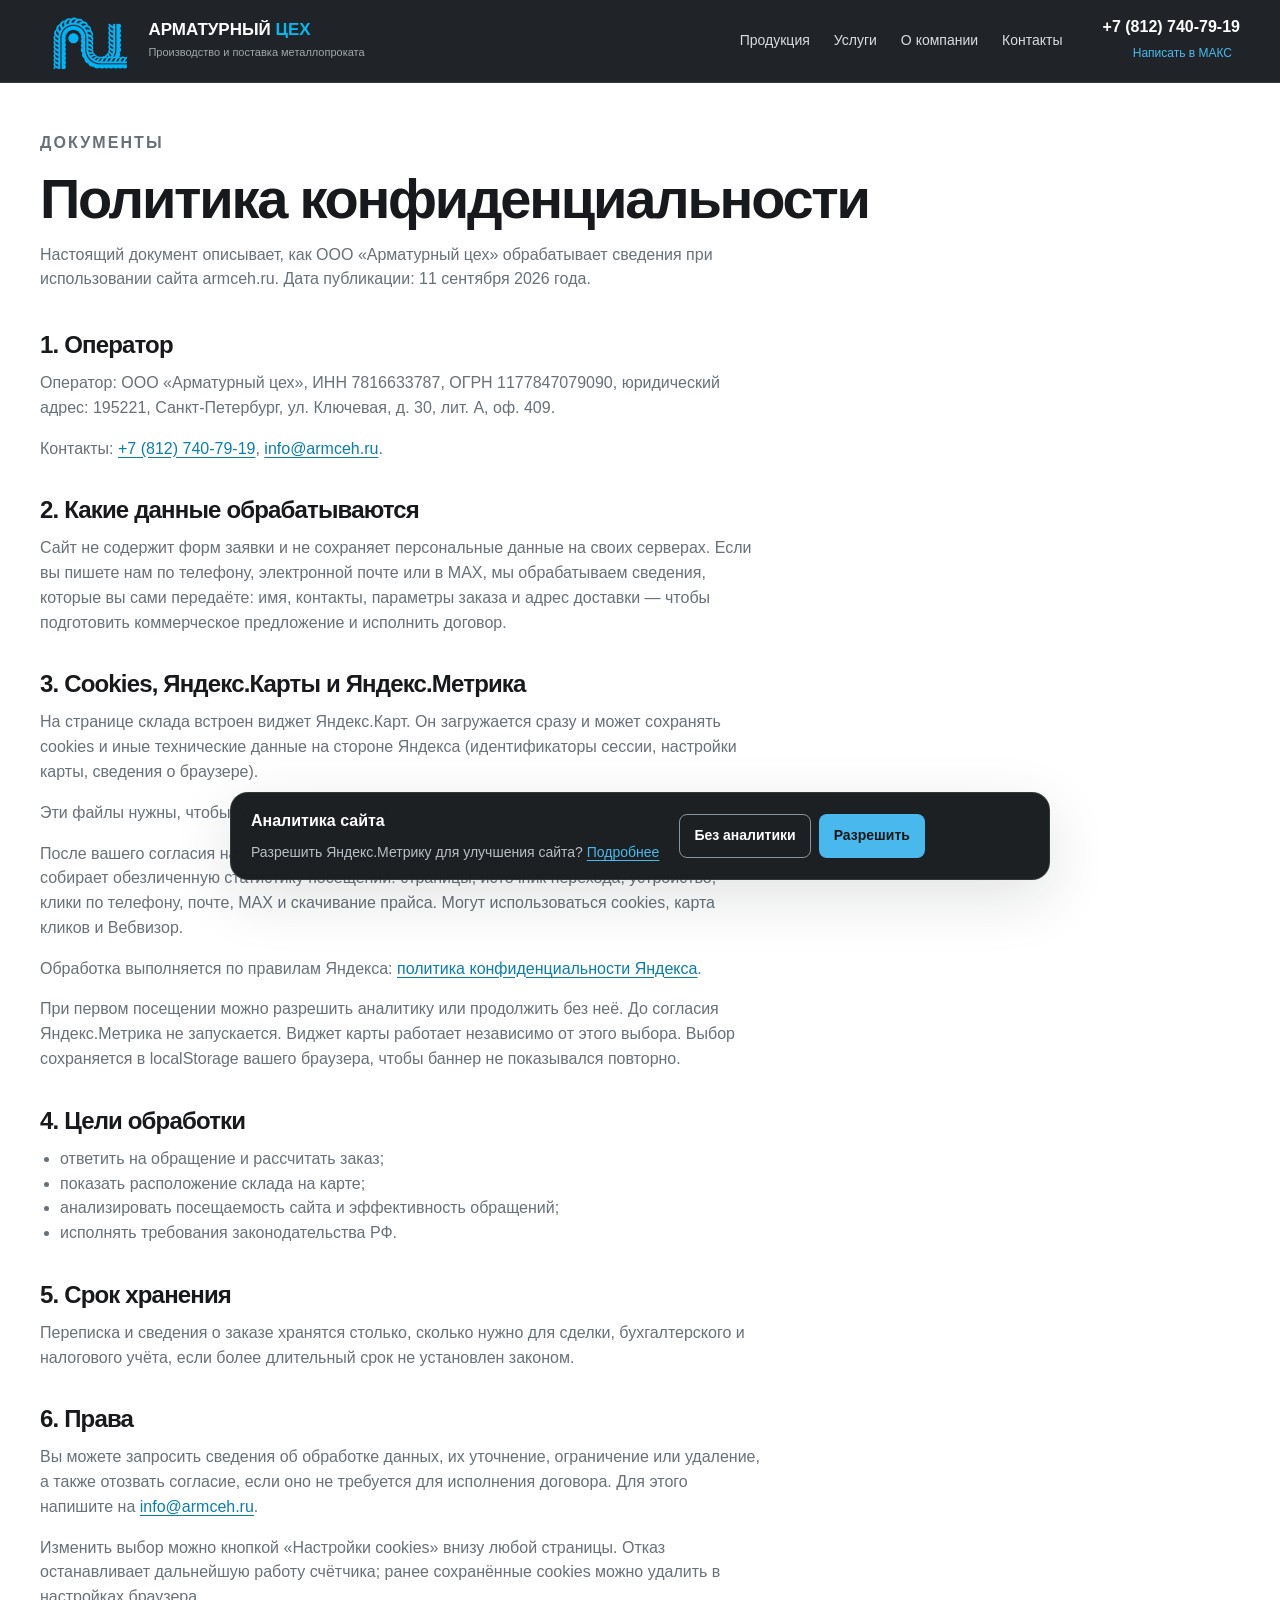
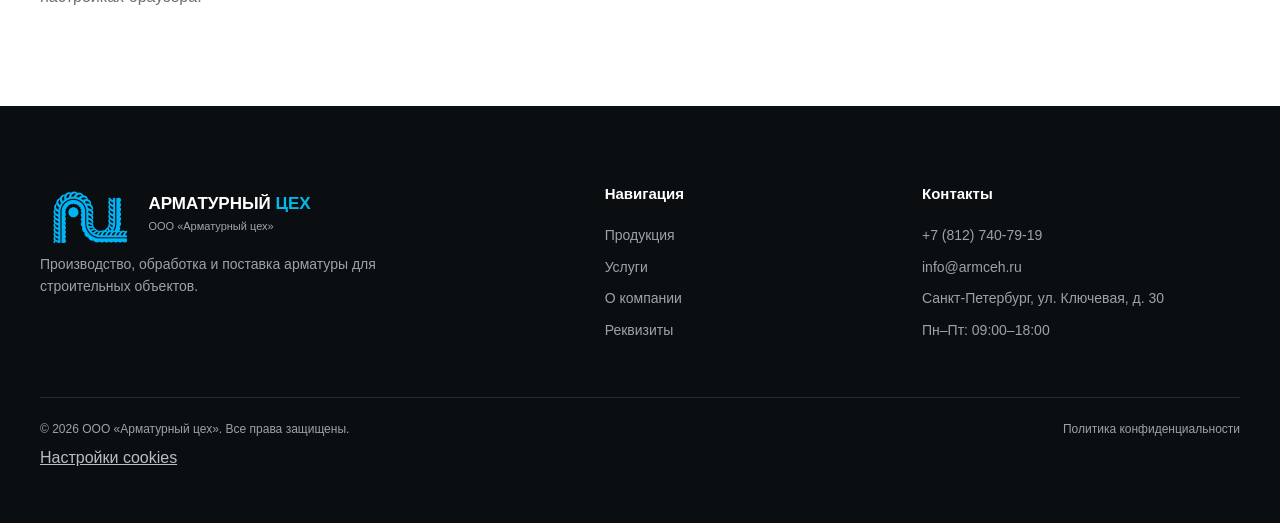
==== commit 049cc07b: "Refresh branding, improve responsive layout and add warehouse directions" ====
--- a/privacy.html
+++ b/privacy.html
@@ -16,21 +16,21 @@
   <meta property="og:url" content="https://armceh.ru/privacy.html">
   <meta property="og:title" content="Политика конфиденциальности — Арматурный цех">
   <meta property="og:description" content="Политика конфиденциальности ООО «Арматурный цех»: обработка данных, cookies, Яндекс.Карты и Яндекс.Метрика.">
-  <meta property="og:image" content="https://armceh.ru/images/og.jpg">
+  <meta property="og:image" content="https://armceh.ru/images/about/company-brand-v3.jpg">
   <meta name="twitter:card" content="summary_large_image">
-  <link rel="icon" type="image/png" sizes="32x32" href="favicon-32.png?v=trans">
-  <link rel="icon" href="favicon.ico?v=trans" sizes="any">
-  <link rel="apple-touch-icon" sizes="180x180" href="apple-touch-icon.png?v=mark">
-  <link rel="stylesheet" href="style.css?v=audit-fixes">
-  <script src="script.js?v=audit-fixes" defer></script>
+  <link rel="icon" type="image/svg+xml" href="images/brand-icon.svg?v=1">
+  <link rel="icon" type="image/png" sizes="32x32" href="favicon-32.png?v=brand-20261025">
+  <link rel="apple-touch-icon" sizes="180x180" href="apple-touch-icon.png?v=brand-20261025">
+  <link rel="stylesheet" href="style.css?v=release-20261025">
+  <script src="script.js?v=release-20261025" defer></script>
 </head>
-<body>
-  <header class="header" id="top">
+<body id="top">
+  <header class="header">
     <div class="container header__inner">
       <a class="logo" href="index.html" aria-label="Арматурный цех — на главную">
-        <img class="logo__mark" src="logo.png?v=3" alt="" width="256" height="256">
+        <img class="logo__mark" src="images/armceh-symbol-web.png?v=1" alt="" width="384" height="231">
         <span class="logo__text">
-          <strong>Арматурный цех</strong>
+          <strong>АРМАТУРНЫЙ <span class="logo__accent">ЦЕХ</span></strong>
           <small>Производство и поставка металлопроката</small>
         </span>
       </a>
@@ -57,7 +57,7 @@
 
       <div class="header__contacts">
         <a class="header__phone" href="tel:+78127407919">+7 (812) 740-79-19</a>
-        <a class="text-button" href="https://max.ru/u/f9LHodD0cOK4kGQ6Bi7NvbEo7JnAtgJ-mdJs-X30t5SCS02kp2CBmQpRLBI" target="_blank" rel="noopener noreferrer">Написать в МАКС</a>
+        <a class="text-button" href="https://max.ru/u/f9LHodD0cOJjEoNZ1pUEuMqD-iwpJmrhXqTnKLYVDQDaqCZPLzdpz2NbYQE" target="_blank" rel="noopener noreferrer">Написать в МАКС</a>
       </div>
     </div>
   </header>
@@ -144,9 +144,9 @@
     <div class="container footer__grid">
       <div>
         <a class="logo logo--footer" href="index.html">
-          <img class="logo__mark" src="logo.png?v=3" alt="" width="256" height="256">
+          <img class="logo__mark" src="images/armceh-symbol-web.png?v=1" alt="" width="384" height="231">
           <span class="logo__text">
-            <strong>Арматурный цех</strong>
+            <strong>АРМАТУРНЫЙ <span class="logo__accent">ЦЕХ</span></strong>
             <small>ООО «Арматурный цех»</small>
           </span>
         </a>
--- a/style.css
+++ b/style.css
@@ -190,6 +190,10 @@
   line-height: 1.1;
 }
 
+.logo__accent {
+  color: #00b9ed;
+}
+
 .logo__text small {
   margin-top: 4px;
   color: #9fa7ae;
@@ -227,7 +231,7 @@
 
 .text-button {
   padding: 4px 8px;
-  margin-right: -8px;
+  margin-right: 0;
   border-radius: 5px;
   transition: color 0.15s ease, background-color 0.15s ease, transform 0.15s ease;
   color: var(--accent);
@@ -262,6 +266,8 @@
   display: none;
   width: 44px;
   height: 44px;
+  flex-shrink: 0;
+  cursor: pointer;
   margin-left: auto;
   padding: 10px;
   background: transparent;
@@ -334,10 +340,10 @@
   position: relative;
   z-index: 1;
   display: grid;
-  grid-template-columns: minmax(0, 1.45fr) minmax(310px, 0.55fr);
+  grid-template-columns: minmax(0, 1.25fr) minmax(360px, 0.75fr);
   align-items: stretch;
   align-content: center;
-  gap: 70px;
+  gap: 48px;
   min-height: 760px;
   padding-top: 72px;
   padding-bottom: 72px;
@@ -467,8 +473,15 @@
 }
 
 .max-contact-block {
-  display: grid;
+  display: flex;
+  flex-wrap: wrap;
   gap: 14px;
+}
+
+.max-contact-block .button {
+  flex: 1 0 max-content;
+  width: auto;
+  white-space: nowrap;
 }
 
 button:disabled {
@@ -876,6 +889,7 @@
 }
 
 .warehouse__map {
+  height: 520px;
   min-width: 0;
   background: var(--bg);
 }
@@ -884,7 +898,6 @@
   display: block;
   width: 100%;
   height: 100%;
-  min-height: 460px;
   border: 0;
 }
 
@@ -905,10 +918,6 @@
     margin-bottom: 20px;
   }
 
-  .warehouse__map iframe {
-    height: 380px;
-    min-height: 380px;
-  }
 }
 
 /* Реквизиты организации */
@@ -1059,7 +1068,7 @@
   gap: 20px;
   margin-top: 55px;
   padding-top: 22px;
-  color: #6f7880;
+  color: #9ba3aa;
   border-top: 1px solid #252a2f;
   font-size: 12px;
 }
@@ -1169,6 +1178,15 @@
 
   .header__inner {
     min-height: 72px;
+    gap: 12px;
+  }
+
+  .logo {
+    gap: 8px;
+  }
+
+  .logo__text strong {
+    font-size: 13px;
   }
 
   .logo__text small {
@@ -1176,7 +1194,7 @@
   }
 
   .logo__mark {
-    height: 48px;
+    height: 42px;
   }
 
   .nav {
@@ -1189,7 +1207,7 @@
   }
 
   h1 {
-    font-size: 42px;
+    font-size: clamp(34px, 9vw, 42px);
   }
 
   h2 {
@@ -1414,3 +1432,96 @@
   .cookie-banner__actions { display: grid; grid-template-columns: 1fr 1fr; }
   .service { grid-template-columns: 24px minmax(0, 1fr); gap: 12px; padding: 22px 16px; }
 }
+
+/* Итоговая проверка адаптивности и доступности */
+a:focus-visible,
+button:focus-visible {
+  outline: 3px solid var(--accent);
+  outline-offset: 4px;
+}
+
+.footer {
+  scroll-margin-top: 90px;
+}
+
+.footer__grid .logo {
+  color: var(--white);
+}
+
+.request .eyebrow {
+  color: var(--accent);
+}
+
+@media (min-width: 591px) {
+  .product-card__content h3 {
+    min-height: 2.24em;
+  }
+}
+
+@media (max-width: 820px) {
+  .nav {
+    max-height: calc(100dvh - 82px);
+    overflow-y: auto;
+    overscroll-behavior: contain;
+  }
+
+  .section-heading {
+    margin-bottom: 32px;
+  }
+}
+
+@media (max-width: 700px) {
+  .service h3 {
+    font-size: 20px;
+    line-height: 1.25;
+    overflow-wrap: break-word;
+  }
+}
+
+@media (max-width: 590px) {
+  .nav {
+    max-height: calc(100dvh - 72px);
+  }
+
+  .legal h1 {
+    font-size: clamp(26px, 6.8vw, 36px);
+    overflow-wrap: break-word;
+  }
+
+  .footer {
+    padding-top: 48px;
+  }
+
+  .footer__grid {
+    gap: 32px;
+  }
+
+  .footer__bottom {
+    margin-top: 32px;
+  }
+}
+
+@media (prefers-reduced-motion: reduce) {
+  html {
+    scroll-behavior: auto;
+  }
+
+  .button,
+  .product-card,
+  .menu-button span,
+  .text-button {
+    transition: none;
+  }
+
+  .button:hover,
+  .product-card:hover {
+    transform: none;
+  }
+}
+
+.warehouse__approach {
+  margin: 0 0 24px;
+  color: #bdc5cc;
+  font-size: 15px;
+  line-height: 1.5;
+}
